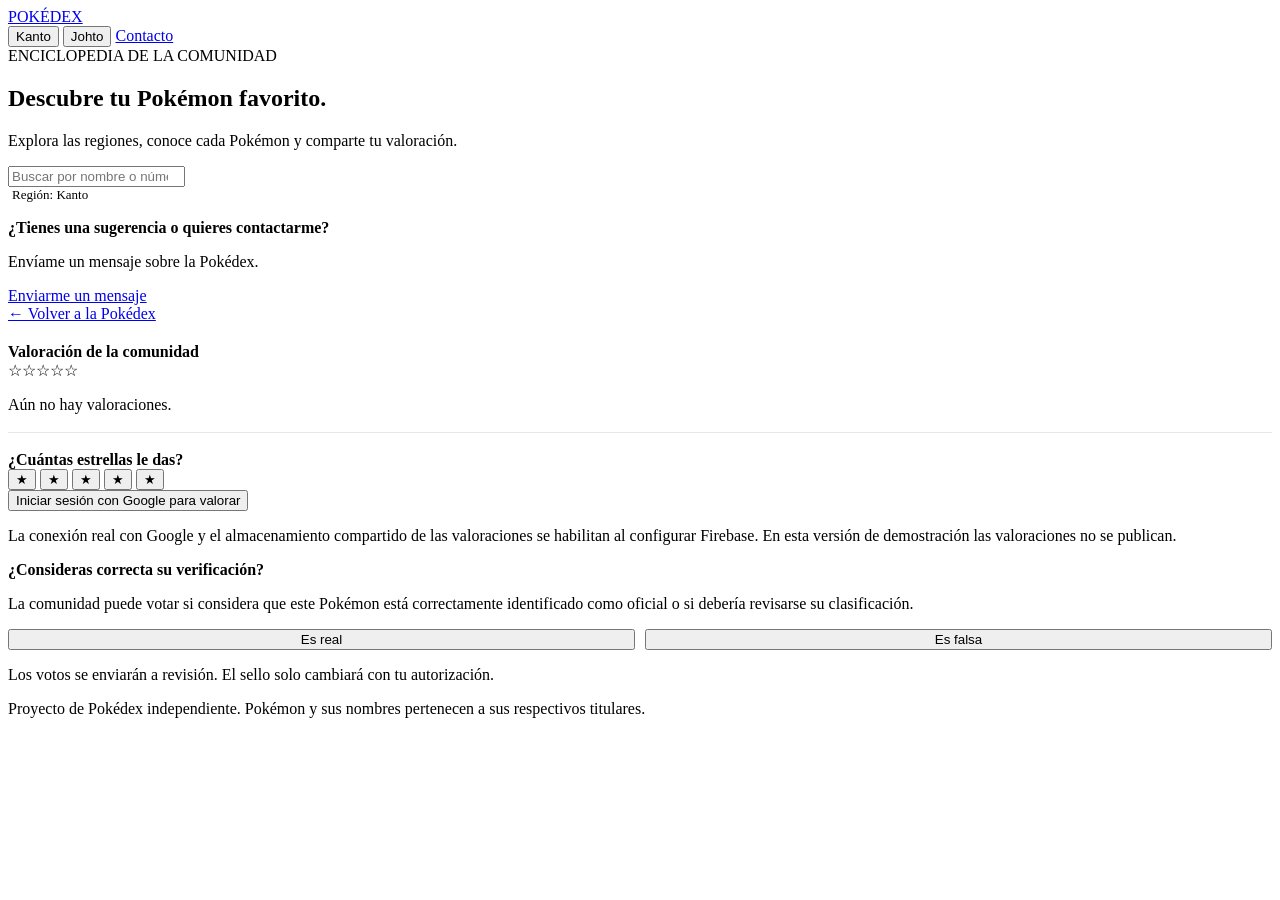
==== index.html @ d7963b5d "Added index" ====
<!DOCTYPE html>
<html lang="es">
<head>
  <meta charset="UTF-8">
  <meta name="viewport" content="width=device-width, initial-scale=1.0">
  <title>Pokédex — Explora y valora</title>
  <link rel="stylesheet" href="css/estilos.css">
</head>
<body>
<header>
  <div class="topbar">
    <a class="brand" href="index.html" onclick="goHome(); return false;">POKÉ<span>DEX</span></a>
    <nav aria-label="Seleccionar región">
      <button class="region-button active" id="btn-kanto" type="button" onclick="selectRegion('Kanto')">Kanto</button>
      <button class="region-button" id="btn-johto" type="button" onclick="selectRegion('Johto')">Johto</button>
      <a href="#contacto">Contacto</a>
    </nav>
  </div>
</header>

<section class="home" id="home">
  <div class="hero">
    <div class="eyebrow">ENCICLOPEDIA DE LA COMUNIDAD</div>
    <h1>Descubre tu Pokémon favorito.</h1>
    <p class="intro">Explora las regiones, conoce cada Pokémon y comparte tu valoración.</p>
  </div>
  <main>
    <div class="toolbar">
      <input id="search" type="search" placeholder="Buscar por nombre o número..." aria-label="Buscar Pokémon">
      <div class="region-label" id="region-label" style="display:flex;align-items:center;padding:0 4px;color:var(--muted);font-size:13px;">Región: Kanto</div>
    </div>
    <p class="count" id="count"></p>
    <div class="grid" id="pokemon-grid"></div>
    <section class="contact" id="contacto">
      <div><strong>¿Tienes una sugerencia o quieres contactarme?</strong><p>Envíame un mensaje sobre la Pokédex.</p></div>
      <!-- Cambia este correo por tu dirección real. -->
      <a class="button" href="mailto:tu-correo@ejemplo.com?subject=Mensaje%20desde%20la%20Pokedex">Enviarme un mensaje</a>
    </section>
  </main>
</section>

<section class="detail" id="detail">
  <main>
    <a class="back" href="#" onclick="goHome(); return false;">← Volver a la Pokédex</a>
    <div class="detail-layout">
      <div>
        <div class="detail-main-art" id="detail-art"></div>
        <div id="detail-verification" style="margin-top:10px;"></div>
        <div class="gallery" id="detail-gallery"></div>
      </div>
      <div>
        <div class="eyebrow" id="detail-region"></div>
        <h2 id="detail-name"></h2>
        <div class="pokemon-number" id="detail-number"></div>
        <p class="detail-description" id="detail-description"></p>
        <div class="rating-panel">
          <strong>Valoración de la comunidad</strong>
          <div class="stars" id="detail-average">☆☆☆☆☆</div>
          <p class="small" id="detail-votes">Aún no hay valoraciones.</p>
          <hr style="border:0;border-top:1px solid #e5e8ed;margin:18px 0">
          <strong>¿Cuántas estrellas le das?</strong>
          <div class="rating-picker" id="rating-picker" aria-label="Selecciona una valoración">
            <button type="button" data-value="1" aria-label="1 estrella">★</button>
            <button type="button" data-value="2" aria-label="2 estrellas">★</button>
            <button type="button" data-value="3" aria-label="3 estrellas">★</button>
            <button type="button" data-value="4" aria-label="4 estrellas">★</button>
            <button type="button" data-value="5" aria-label="5 estrellas">★</button>
          </div>
          <button class="button" type="button" onclick="signInToRate()">Iniciar sesión con Google para valorar</button>
          <p class="small">La conexión real con Google y el almacenamiento compartido de las valoraciones se habilitan al configurar Firebase. En esta versión de demostración las valoraciones no se publican.</p>
        </div>

        <div class="rating-panel" style="margin-top:14px;">
          <strong>¿Consideras correcta su verificación?</strong>
          <p class="small">La comunidad puede votar si considera que este Pokémon está correctamente identificado como oficial o si debería revisarse su clasificación.</p>
          <div style="display:grid;grid-template-columns:1fr 1fr;gap:10px;margin:14px 0;">
            <button class="button secondary" type="button" onclick="requestVerificationReview('real')">Es real</button>
            <button class="button secondary" type="button" onclick="requestVerificationReview('false')">Es falsa</button>
          </div>
          <p class="small" id="verification-vote-status">Los votos se enviarán a revisión. El sello solo cambiará con tu autorización.</p>
        </div>
      </div>
    </div>
  </main>
</section>

<footer>Proyecto de Pokédex independiente. Pokémon y sus nombres pertenecen a sus respectivos titulares.</footer>

<script src="js/app.js" defer></script>
</body>
</html>
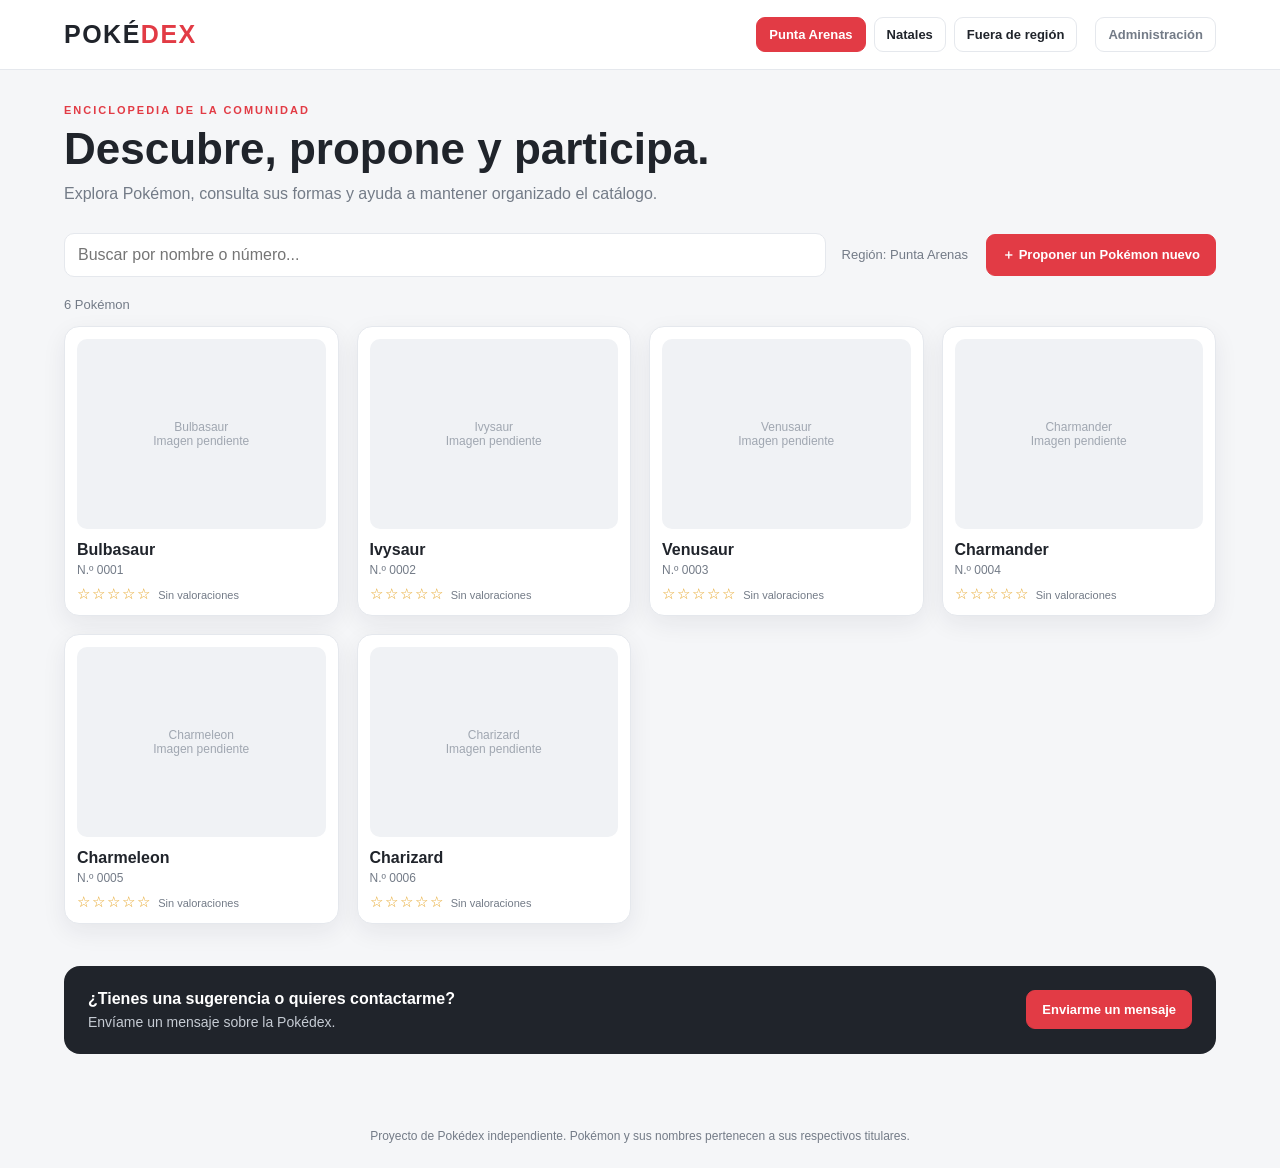
==== commit 8ea5da6a: "Ver 3" ====
--- a/index.html
+++ b/index.html
@@ -1,91 +1,34 @@
 <!DOCTYPE html>
 <html lang="es">
 <head>
-  <meta charset="UTF-8">
-  <meta name="viewport" content="width=device-width, initial-scale=1.0">
-  <title>Pokédex — Explora y valora</title>
-  <link rel="stylesheet" href="css/estilos.css">
+<meta charset="UTF-8"><meta name="viewport" content="width=device-width, initial-scale=1">
+<title>Pokédex — Explora y participa</title>
+<link rel="stylesheet" href="css/estilos.css"><script src="js/app.js" defer></script>
 </head>
 <body>
-<header>
-  <div class="topbar">
-    <a class="brand" href="index.html" onclick="goHome(); return false;">POKÉ<span>DEX</span></a>
-    <nav aria-label="Seleccionar región">
-      <button class="region-button active" id="btn-kanto" type="button" onclick="selectRegion('Kanto')">Kanto</button>
-      <button class="region-button" id="btn-johto" type="button" onclick="selectRegion('Johto')">Johto</button>
-      <a href="#contacto">Contacto</a>
-    </nav>
-  </div>
-</header>
-
-<section class="home" id="home">
-  <div class="hero">
-    <div class="eyebrow">ENCICLOPEDIA DE LA COMUNIDAD</div>
-    <h1>Descubre tu Pokémon favorito.</h1>
-    <p class="intro">Explora las regiones, conoce cada Pokémon y comparte tu valoración.</p>
-  </div>
-  <main>
-    <div class="toolbar">
-      <input id="search" type="search" placeholder="Buscar por nombre o número..." aria-label="Buscar Pokémon">
-      <div class="region-label" id="region-label" style="display:flex;align-items:center;padding:0 4px;color:var(--muted);font-size:13px;">Región: Kanto</div>
-    </div>
-    <p class="count" id="count"></p>
-    <div class="grid" id="pokemon-grid"></div>
-    <section class="contact" id="contacto">
-      <div><strong>¿Tienes una sugerencia o quieres contactarme?</strong><p>Envíame un mensaje sobre la Pokédex.</p></div>
-      <!-- Cambia este correo por tu dirección real. -->
-      <a class="button" href="mailto:tu-correo@ejemplo.com?subject=Mensaje%20desde%20la%20Pokedex">Enviarme un mensaje</a>
-    </section>
-  </main>
-</section>
-
-<section class="detail" id="detail">
-  <main>
-    <a class="back" href="#" onclick="goHome(); return false;">← Volver a la Pokédex</a>
-    <div class="detail-layout">
-      <div>
-        <div class="detail-main-art" id="detail-art"></div>
-        <div id="detail-verification" style="margin-top:10px;"></div>
-        <div class="gallery" id="detail-gallery"></div>
-      </div>
-      <div>
-        <div class="eyebrow" id="detail-region"></div>
-        <h2 id="detail-name"></h2>
-        <div class="pokemon-number" id="detail-number"></div>
-        <p class="detail-description" id="detail-description"></p>
-        <div class="rating-panel">
-          <strong>Valoración de la comunidad</strong>
-          <div class="stars" id="detail-average">☆☆☆☆☆</div>
-          <p class="small" id="detail-votes">Aún no hay valoraciones.</p>
-          <hr style="border:0;border-top:1px solid #e5e8ed;margin:18px 0">
-          <strong>¿Cuántas estrellas le das?</strong>
-          <div class="rating-picker" id="rating-picker" aria-label="Selecciona una valoración">
-            <button type="button" data-value="1" aria-label="1 estrella">★</button>
-            <button type="button" data-value="2" aria-label="2 estrellas">★</button>
-            <button type="button" data-value="3" aria-label="3 estrellas">★</button>
-            <button type="button" data-value="4" aria-label="4 estrellas">★</button>
-            <button type="button" data-value="5" aria-label="5 estrellas">★</button>
-          </div>
-          <button class="button" type="button" onclick="signInToRate()">Iniciar sesión con Google para valorar</button>
-          <p class="small">La conexión real con Google y el almacenamiento compartido de las valoraciones se habilitan al configurar Firebase. En esta versión de demostración las valoraciones no se publican.</p>
-        </div>
-
-        <div class="rating-panel" style="margin-top:14px;">
-          <strong>¿Consideras correcta su verificación?</strong>
-          <p class="small">La comunidad puede votar si considera que este Pokémon está correctamente identificado como oficial o si debería revisarse su clasificación.</p>
-          <div style="display:grid;grid-template-columns:1fr 1fr;gap:10px;margin:14px 0;">
-            <button class="button secondary" type="button" onclick="requestVerificationReview('real')">Es real</button>
-            <button class="button secondary" type="button" onclick="requestVerificationReview('false')">Es falsa</button>
-          </div>
-          <p class="small" id="verification-vote-status">Los votos se enviarán a revisión. El sello solo cambiará con tu autorización.</p>
-        </div>
-      </div>
-    </div>
-  </main>
-</section>
-
+<header><div class="topbar">
+<a class="brand" href="#" onclick="goHome();return false;">POKÉ<span>DEX</span></a>
+<nav><button class="region-button active" id="btn-punta" onclick="selectRegion('Punta Arenas')">Punta Arenas</button><button class="region-button" id="btn-natales" onclick="selectRegion('Natales')">Natales</button><button class="region-button" id="btn-outside" onclick="selectRegion('Fuera de región')">Fuera de región</button></nav>
+<button class="admin-link" onclick="location.href='administracion/'">Administración</button>
+</div></header>
+<section id="home">
+<div class="hero"><div class="eyebrow">ENCICLOPEDIA DE LA COMUNIDAD</div><h1>Descubre, propone y participa.</h1><p class="intro">Explora Pokémon, consulta sus formas y ayuda a mantener organizado el catálogo.</p></div>
+<main>
+<div class="home-actions"><div class="toolbar"><input id="search" type="search" placeholder="Buscar por nombre o número..."><div class="region-label" id="region-label">Región: Punta Arenas</div></div><button class="button" onclick="openRequestModal('newPokemon')">＋ Proponer un Pokémon nuevo</button></div>
+<p class="count" id="count"></p><div class="grid" id="pokemon-grid"></div>
+<section class="contact"><div><strong>¿Tienes una sugerencia o quieres contactarme?</strong><p>Envíame un mensaje sobre la Pokédex.</p></div><a class="button" href="mailto:tu-correo@ejemplo.com?subject=Mensaje%20desde%20la%20Pokedex">Enviarme un mensaje</a></section>
+</main></section>
+<section id="detail" class="hidden"><main><a class="back" href="#" onclick="goHome();return false;">← Volver a la Pokédex</a>
+<div class="detail-layout"><div><div class="detail-main-art" id="detail-art"></div><div id="detail-verification" class="verification-under-image"></div><div class="gallery" id="detail-gallery"></div></div>
+<div><div class="eyebrow" id="detail-region"></div><h2 id="detail-name"></h2><div class="pokemon-number" id="detail-number"></div><p class="detail-description" id="detail-description"></p>
+<section class="panel"><h3>Formas de este Pokémon</h3><p class="small">Selecciona la forma que quieres consultar.</p><div class="form-tabs" id="form-tabs"></div><button class="text-button" onclick="openRequestModal('alternateForm')">＋ Informar una forma alternativa</button></section>
+<section class="panel"><h3>Valoración de la comunidad</h3><div class="stars large-stars" id="detail-average">☆☆☆☆☆</div><p class="small" id="detail-votes">Aún no hay valoraciones.</p><hr><strong>¿Cuántas estrellas le das?</strong><div class="rating-picker" id="rating-picker"><button data-value="1">★</button><button data-value="2">★</button><button data-value="3">★</button><button data-value="4">★</button><button data-value="5">★</button></div><p class="small" id="rating-feedback">Demostración local: las valoraciones se guardan solamente en este navegador.</p></section>
+<section class="panel"><h3>Revisión de autenticidad</h3><p class="small">¿Consideras correcta la clasificación de este Pokémon?</p><div class="vote-buttons"><button class="button secondary verification-vote-button" onclick="castAuthenticityVote('real')">Es real</button><button class="button secondary verification-vote-button" onclick="castAuthenticityVote('false')">Es falsa</button></div><p class="small" id="verification-vote-status">Los votos se envían a revisión. El sello solo cambia con autorización del administrador.</p></section>
+<section class="panel"><h3>¿Debería estar en otra región?</h3><p class="small">Puedes solicitar que este Pokémon sea trasladado a otra región o a «Fuera de región».</p><button class="button secondary" onclick="openRequestModal('regionChange')">Solicitar cambio de región</button></section>
+</div></div></main></section>
+<section id="admin" class="hidden"><main><a class="back" href="#" onclick="goHome();return false;">← Volver a la Pokédex</a><div class="admin-heading"><div><div class="eyebrow">GESTIÓN DEL CATÁLOGO</div><h1>Panel de administración</h1><p class="intro">Revisa las propuestas y decide qué cambios se incorporan.</p></div><span class="demo-tag">Modo demostración</span></div>
+<div class="admin-stats" id="admin-stats"></div><div class="admin-toolbar"><h2>Solicitudes recibidas</h2><select id="request-filter" onchange="renderAdmin()"><option value="all">Todas las solicitudes</option><option value="pending">Pendientes</option><option value="approved">Aprobadas</option><option value="rejected">Rechazadas</option></select></div><div id="requests-list" class="requests-list"></div>
+<div class="panel"><strong>Importante</strong><p class="small">Este panel es una maqueta local, no tiene contraseña ni es privado. Las solicitudes se guardan en el navegador donde se enviaron; no llegan desde otros visitantes hasta conectar un servidor o una base de datos.</p></div></main></section>
+<div class="modal-backdrop hidden" id="modal-backdrop" onclick="closeModalFromBackdrop(event)"><section class="modal" role="dialog" aria-modal="true"><button class="modal-close" onclick="closeRequestModal()">×</button><div class="eyebrow">PARTICIPACIÓN DE LA COMUNIDAD</div><h2 id="modal-title">Enviar propuesta</h2><p class="small" id="modal-description"></p><form id="request-form"><div id="modal-fields"></div><p class="form-error" id="form-error"></p><div class="modal-actions"><button class="button secondary" type="button" onclick="closeRequestModal()">Cancelar</button><button class="button" type="submit">Enviar solicitud</button></div></form></section></div>
 <footer>Proyecto de Pokédex independiente. Pokémon y sus nombres pertenecen a sus respectivos titulares.</footer>
-
-<script src="js/app.js" defer></script>
-</body>
-</html>+</body></html>
--- a/css/estilos.css
+++ b/css/estilos.css
@@ -0,0 +1,14 @@
+*{box-sizing:border-box} :root{--bg:#f5f6f8;--surface:#fff;--text:#20242b;--muted:#737b87;--line:#e5e8ed;--accent:#e23b45;--star:#e5a323;--green:#19764a;--blue:#3478bd;--shadow:0 8px 24px rgba(25,35,50,.07)}
+body{margin:0;background:var(--bg);color:var(--text);font-family:Arial,Helvetica,sans-serif}button,input,select,textarea{font:inherit}button{cursor:pointer}a{color:inherit}
+header{background:#fff;border-bottom:1px solid var(--line)}.topbar{max-width:1200px;margin:auto;padding:17px 24px;display:flex;align-items:center;gap:18px}.brand{font-size:25px;font-weight:900;letter-spacing:1.5px;text-decoration:none;white-space:nowrap}.brand span{color:var(--accent)}nav{display:flex;gap:8px;margin-left:auto}.region-button,.admin-link{border:1px solid var(--line);border-radius:9px;padding:9px 12px;background:#fff;color:var(--text);font-size:13px;font-weight:700}.region-button:hover,.region-button.active{background:var(--accent);border-color:var(--accent);color:#fff}.admin-link{color:var(--muted)}
+.hero{max-width:1200px;margin:34px auto 24px;padding:0 24px}.eyebrow{color:var(--accent);font-size:11px;font-weight:800;letter-spacing:2px}h1{margin:8px 0;font-size:clamp(30px,5vw,44px)}.intro{color:var(--muted);margin:0;line-height:1.55}main{max-width:1200px;margin:auto;padding:0 24px 50px}
+.home-actions{display:flex;align-items:center;justify-content:space-between;gap:14px;margin:26px 0 20px}.toolbar{display:grid;grid-template-columns:minmax(220px,1fr) auto;gap:12px;flex:1}.region-label{display:flex;align-items:center;padding:0 4px;color:var(--muted);font-size:13px;white-space:nowrap}
+input,select,textarea{width:100%;border:1px solid var(--line);border-radius:10px;background:#fff;padding:12px 13px;color:var(--text);outline:none}input:focus,select:focus,textarea:focus{border-color:var(--accent)}textarea{min-height:100px;resize:vertical}.count{color:var(--muted);font-size:13px;margin:0 0 14px}
+.grid{display:grid;grid-template-columns:repeat(4,minmax(0,1fr));gap:18px}.pokemon-card{border:1px solid var(--line);border-radius:15px;background:#fff;overflow:hidden;box-shadow:var(--shadow);transition:transform .18s,box-shadow .18s}.pokemon-card:hover{transform:translateY(-3px);box-shadow:0 12px 28px #1923321f}.card-link{display:block;text-decoration:none;padding:12px}.art{height:190px;display:grid;place-items:center;background:#f0f2f5;border-radius:10px;overflow:hidden}.art img{width:100%;height:100%;object-fit:contain}.placeholder{color:#a0a7b1;font-size:12px;text-align:center;padding:12px}.pokemon-name{margin:12px 0 4px;font-size:16px;font-weight:750}.pokemon-number{color:var(--muted);font-size:12px}.stars{color:var(--star);letter-spacing:2px;font-size:15px;margin-top:8px}.rating-note{color:var(--muted);font-size:11px;letter-spacing:0}
+.button{display:inline-flex;align-items:center;justify-content:center;border:1px solid var(--accent);border-radius:9px;padding:11px 15px;background:var(--accent);color:#fff;text-decoration:none;font-size:13px;font-weight:700}.button.secondary{background:#eef0f3;border-color:#eef0f3;color:#303640}.button.secondary:hover,.verification-vote-button:hover,.verification-vote-button:focus-visible{background:#e23b45;border-color:#e23b45;color:#fff}.verification-vote-button{transition:background-color .18s,color .18s,border-color .18s}
+.contact{margin:42px 0 0;padding:24px;background:#20242b;color:#fff;border-radius:16px;display:flex;justify-content:space-between;align-items:center;gap:18px}.contact p{margin:6px 0 0;color:#c5cbd3;font-size:14px}.hidden{display:none!important}.back{display:inline-block;margin:26px 0 18px;color:var(--muted);text-decoration:none;font-size:14px}
+.detail-layout{display:grid;grid-template-columns:minmax(260px,.9fr) 1.1fr;gap:30px}.detail-main-art{background:#fff;border:1px solid var(--line);border-radius:16px;min-height:340px;display:grid;place-items:center;padding:20px;overflow:hidden}.detail-main-art img{max-width:100%;max-height:340px;object-fit:contain}.verification-under-image{margin-top:10px;min-height:26px}.seal{display:inline-flex;align-items:center;gap:5px;padding:6px 9px;border-radius:5px;color:#fff;font-size:10px;font-weight:800;letter-spacing:.5px}.seal.official{background:var(--green)}.seal.community{background:var(--blue)}.seal.original{background:#666f7b}
+.detail-layout h2{font-size:34px;margin:8px 0}.detail-description{color:var(--muted);line-height:1.65}.panel{margin-top:15px;padding:19px;border:1px solid var(--line);background:#fff;border-radius:14px}.panel h3{margin:0 0 9px;font-size:16px}.panel hr{border:0;border-top:1px solid var(--line);margin:17px 0}.small{color:var(--muted);font-size:12px;line-height:1.55}.large-stars{font-size:23px}.rating-picker{display:flex;gap:5px;margin:10px 0}.rating-picker button{border:0;background:transparent;color:#cbd0d7;font-size:30px;padding:0 2px}.rating-picker button.selected{color:var(--star)}.vote-buttons{display:grid;grid-template-columns:1fr 1fr;gap:10px;margin:13px 0}.form-tabs{display:flex;flex-wrap:wrap;gap:7px;margin:13px 0}.form-tab{padding:8px 11px;border:1px solid var(--line);border-radius:8px;background:#fff;color:var(--muted);font-size:12px;font-weight:700}.form-tab.active{background:#20242b;color:#fff;border-color:#20242b}.text-button{padding:0;border:0;background:none;color:var(--accent);font-size:13px;font-weight:700}
+.admin-heading{display:flex;justify-content:space-between;align-items:flex-start;gap:20px;margin:12px 0 25px}.demo-tag{padding:7px 10px;background:#fff4d9;color:#8a5a00;border-radius:7px;font-size:11px;font-weight:800}.admin-stats{display:grid;grid-template-columns:repeat(4,1fr);gap:12px;margin:22px 0 30px}.stat-card{padding:17px;border:1px solid var(--line);border-radius:12px;background:#fff}.stat-number{display:block;font-size:27px;font-weight:800}.stat-label{color:var(--muted);font-size:12px}.admin-toolbar{display:flex;justify-content:space-between;align-items:center;gap:15px;margin-bottom:15px}.admin-toolbar h2{font-size:20px;margin:0}.admin-toolbar select{max-width:210px}.requests-list{display:grid;gap:12px}.request-card{padding:17px;border:1px solid var(--line);border-radius:12px;background:#fff}.request-top{display:flex;justify-content:space-between;gap:15px;align-items:flex-start}.request-type{color:var(--accent);font-size:10px;font-weight:800;letter-spacing:1px;text-transform:uppercase}.request-title{margin:5px 0;font-size:16px;font-weight:750}.status{padding:5px 8px;border-radius:6px;background:#fff4d9;color:#8a5a00;font-size:10px;font-weight:800}.status.approved{background:#e4f4eb;color:#19764a}.status.rejected{background:#fde8e8;color:#b4232d}.request-actions{display:flex;gap:8px;margin-top:14px}.request-actions .button{padding:8px 11px;font-size:12px}.empty-state{padding:30px;border:1px dashed var(--line);border-radius:12px;text-align:center;color:var(--muted);background:#fff}
+.modal-backdrop{position:fixed;inset:0;z-index:20;background:#11161e94;display:grid;place-items:center;padding:18px;overflow:auto}.modal{position:relative;width:min(100%,560px);max-height:92vh;overflow:auto;padding:26px;background:#fff;border-radius:16px;box-shadow:0 20px 60px #0004}.modal h2{margin:8px 0;font-size:26px}.modal-close{position:absolute;top:13px;right:15px;border:0;background:none;color:var(--muted);font-size:27px}.field{margin:15px 0}.field label{display:block;margin-bottom:6px;font-size:12px;font-weight:700}.field .hint{margin-top:5px;color:var(--muted);font-size:11px}.field input[type=file]{padding:9px}.modal-actions{display:flex;justify-content:flex-end;gap:9px;margin-top:20px}.form-error{color:#b4232d;font-size:12px;min-height:16px}footer{text-align:center;padding:25px;color:var(--muted);font-size:12px}
+@media(max-width:900px){.grid{grid-template-columns:repeat(3,minmax(0,1fr))}.detail-layout{grid-template-columns:1fr 1fr}}@media(max-width:680px){.topbar{padding:14px 16px;flex-wrap:wrap}.region-nav{order:3;width:100%;margin:0}.region-button{flex:1;white-space:nowrap;padding:9px 7px}.admin-link{margin-left:auto}.hero,main{padding-left:16px;padding-right:16px}.home-actions{align-items:stretch;flex-direction:column}.toolbar{grid-template-columns:1fr}.grid{grid-template-columns:repeat(2,minmax(0,1fr));gap:12px}.art{height:145px}.detail-layout{grid-template-columns:1fr}.detail-main-art{min-height:280px}.contact{align-items:flex-start;flex-direction:column}.admin-stats{grid-template-columns:repeat(2,1fr)}.admin-heading,.admin-toolbar{flex-direction:column;align-items:stretch}.admin-toolbar select{max-width:none}.request-top{flex-direction:column}}
